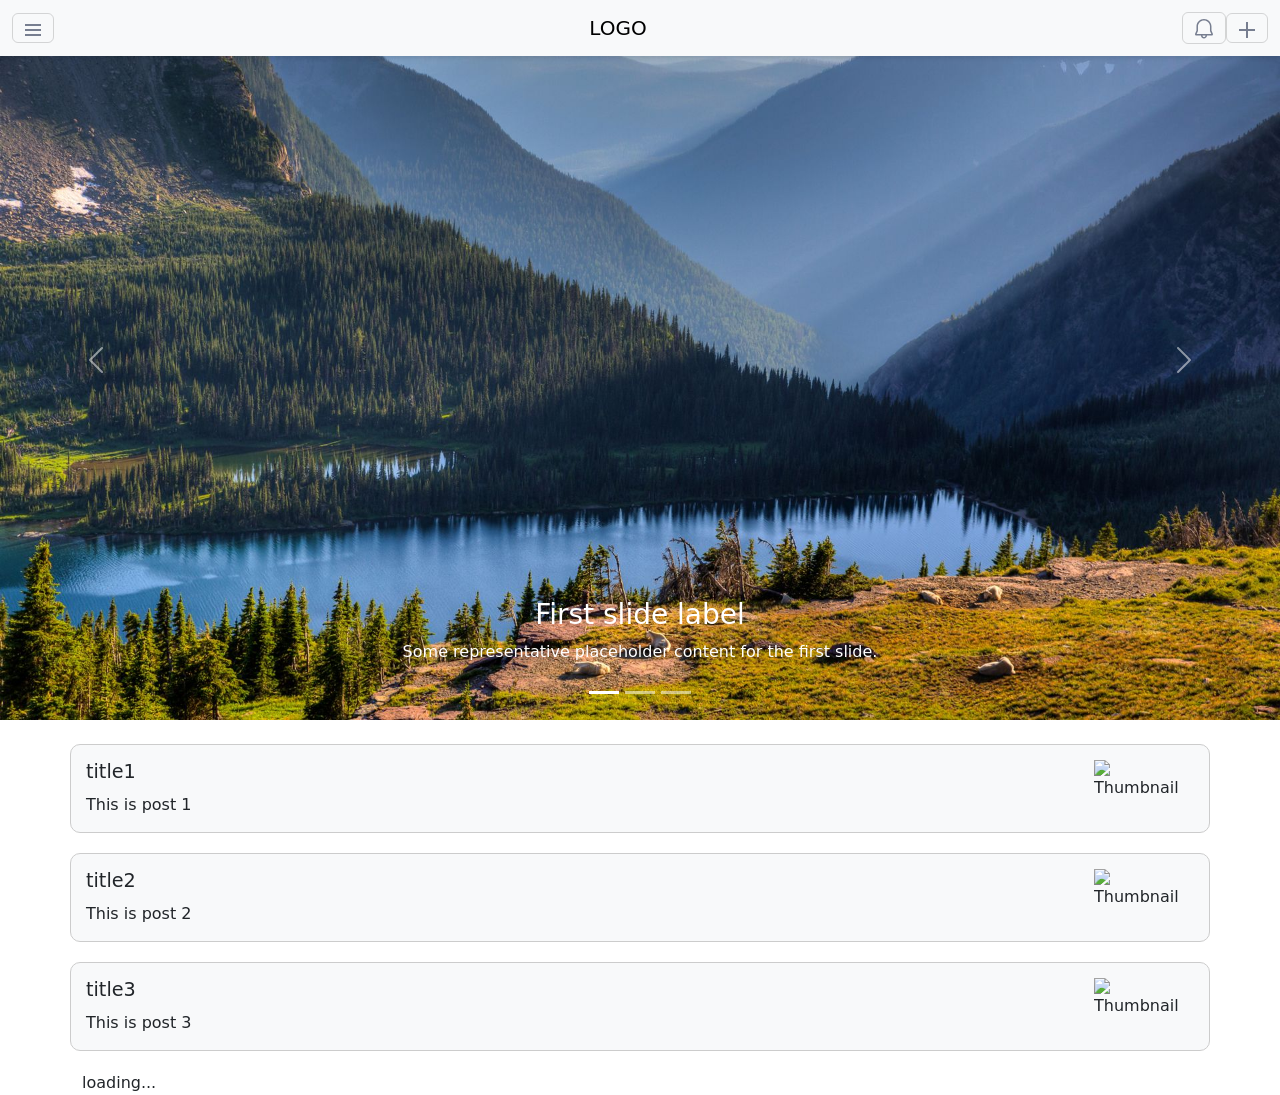
==== index.html @ 3760f305 "06.04 统一模版" ====
<!DOCTYPE html>
<html lang="en">
  <head>
    <meta charset="UTF-8" />
    <meta name="viewport" content="width=device-width, initial-scale=1.0" />
    <link
      href="https://cdn.jsdelivr.net/npm/bootstrap@5.3.3/dist/css/bootstrap.min.css"
      rel="stylesheet"
      integrity="sha384-QWTKZyjpPEjISv5WaRU9OFeRpok6YctnYmDr5pNlyT2bRjXh0JMhjY6hW+ALEwIH"
      crossorigin="anonymous"
    />
    <link href="/css/style.css" rel="stylesheet" />
    <title>Carousel</title>
  </head>
  <body>
    <!-- navbar -->
    <nav class="navbar bg-body-tertiary fixed-top">
      <div class="container-fluid">
        <!-- toggler  -->
        <button
          class="navbar-toggler me-auto"
          type="button"
          data-bs-toggle="offcanvas"
          data-bs-target="#offcanvasNavbar"
          aria-controls="offcanvasNavbar"
          aria-label="Toggle navigation"
        >
        <svg width="16" height="12" viewBox="0 0 16 12" fill="none" xmlns="http://www.w3.org/2000/svg">
          <rect width="16" height="2" fill="#777E90"/>
          <rect y="5" width="16" height="2" fill="#777E90"/>
          <rect y="10" width="16" height="2" fill="#777E90"/>
          </svg>          
        </button>
        <a class="navbar-brand me-auto" href="#">LOGO</a>
        <div
          class="offcanvas offcanvas-start"
          tabindex="-1"
          id="offcanvasNavbar"
          aria-labelledby="offcanvasNavbarLabel"
        >
          <div class="offcanvas-header">
            <button
              type="button"
              class="btn-close"
              data-bs-dismiss="offcanvas"
              aria-label="Close"
            ></button>
          </div>
          <div class="offcanvas-body">
            <!-- profile info -->
            <ul class="navbar-nav justify-content-start flex-grow-1 ps-3">
              <li class="nav-item">
                <div class="image">
                  <svg width="58" height="58" viewBox="0 0 58 58" fill="none" xmlns="http://www.w3.org/2000/svg">
                    <circle cx="29.5918" cy="29.5918" r="28.4082" fill="#D9D9D9"/>
                    <path fill-rule="evenodd" clip-rule="evenodd" d="M38.4693 19.5306C38.4693 24.4355 34.4966 28.4082 29.5918 28.4082C24.6869 28.4082 20.7142 24.4355 20.7142 19.5306C20.7142 14.6258 24.6869 10.6531 29.5918 10.6531C34.4966 10.6531 38.4693 14.6258 38.4693 19.5306ZM11.8367 41.7245C11.8367 35.8209 23.666 32.847 29.5918 32.847C35.5175 32.847 47.3469 35.8209 47.3469 41.7245V46.1633H11.8367V41.7245Z" fill="#FCFCFD"/>
                    </svg>                    
                </div>
              </li>
              <li class="nav-item">
                <a class="nav-link" href="#">example.students.email</a>
              </li>
              <li class="nav-item nav-item-flex">
                <svg width="20" height="20" viewBox="0 0 20 20" fill="none" xmlns="http://www.w3.org/2000/svg">
                  <path fill-rule="evenodd" clip-rule="evenodd" d="M10 10.8334C6.77834 10.8334 4.16667 13.445 4.16667 16.6667V18.3334C4.16667 18.7936 3.79357 19.1667 3.33333 19.1667C2.8731 19.1667 2.5 18.7936 2.5 18.3334V16.6667C2.5 12.5246 5.85786 9.16669 10 9.16669C14.1421 9.16669 17.5 12.5246 17.5 16.6667V18.3334C17.5 18.7936 17.1269 19.1667 16.6667 19.1667C16.2064 19.1667 15.8333 18.7936 15.8333 18.3334V16.6667C15.8333 13.445 13.2217 10.8334 10 10.8334Z" fill="#777E91"/>
                  <path fill-rule="evenodd" clip-rule="evenodd" d="M10 9.16665C11.8409 9.16665 13.3333 7.67426 13.3333 5.83331C13.3333 3.99236 11.8409 2.49998 10 2.49998C8.15905 2.49998 6.66667 3.99236 6.66667 5.83331C6.66667 7.67426 8.15905 9.16665 10 9.16665ZM10 10.8333C12.7614 10.8333 15 8.59474 15 5.83331C15 3.07189 12.7614 0.833313 10 0.833313C7.23858 0.833313 5 3.07189 5 5.83331C5 8.59474 7.23858 10.8333 10 10.8333Z" fill="#777E91"/>
                  </svg>
                  
                <a class="nav-link" href="#">Personal Info</a>
              </li>
              <li class="nav-item nav-item-flex">
                <svg width="20" height="20" viewBox="0 0 20 20" fill="none" xmlns="http://www.w3.org/2000/svg">
                  <path fill-rule="evenodd" clip-rule="evenodd" d="M10.0001 3.33335C8.37322 3.33335 6.87355 3.46752 5.66984 3.6265C4.58652 3.76957 3.76963 4.58646 3.62656 5.66978C3.46759 6.87349 3.33341 8.37316 3.33341 10C3.33341 11.6269 3.46759 13.1266 3.62656 14.3303C3.76963 15.4136 4.58652 16.2305 5.66984 16.3735C6.87355 16.5325 8.37322 16.6667 10.0001 16.6667C11.6269 16.6667 13.1266 16.5325 14.3303 16.3735C15.4136 16.2305 16.2305 15.4136 16.3736 14.3303C16.5326 13.1266 16.6667 11.6269 16.6667 10C16.6667 8.37316 16.5326 6.87349 16.3736 5.66978C16.2305 4.58646 15.4136 3.76957 14.3303 3.6265C13.1266 3.46752 11.6269 3.33335 10.0001 3.33335ZM5.45161 1.97418C3.62095 2.21596 2.21602 3.62089 1.97424 5.45155C1.80803 6.71009 1.66675 8.28442 1.66675 10C1.66675 11.7156 1.80803 13.29 1.97424 14.5485C2.21602 16.3792 3.62095 17.7841 5.45161 18.0259C6.71015 18.1921 8.28448 18.3334 10.0001 18.3334C11.7157 18.3334 13.29 18.1921 14.5485 18.0259C16.3792 17.7841 17.7841 16.3792 18.0259 14.5485C18.1921 13.29 18.3334 11.7156 18.3334 10C18.3334 8.28442 18.1921 6.71009 18.0259 5.45155C17.7841 3.62089 16.3792 2.21596 14.5485 1.97418C13.29 1.80797 11.7157 1.66669 10.0001 1.66669C8.28448 1.66669 6.71015 1.80797 5.45161 1.97418Z" fill="#777E91"/>
                  <path d="M7.50002 9.16665C8.42049 9.16665 9.16669 8.42045 9.16669 7.49998C9.16669 6.57951 8.42049 5.83331 7.50002 5.83331C6.57955 5.83331 5.83335 6.57951 5.83335 7.49998C5.83335 8.42045 6.57955 9.16665 7.50002 9.16665Z" fill="#777E91"/>
                  <path d="M15.1011 10.5894L16.5964 12.0847C16.5448 12.8648 16.4694 13.5887 16.3864 14.2317L13.9226 11.7679C13.5972 11.4425 13.0695 11.4425 12.7441 11.7679L10.9345 13.5775C9.95814 14.5539 8.37523 14.5539 7.39892 13.5775L7.25594 13.4346C6.9305 13.1091 6.40287 13.1091 6.07743 13.4346L4.06987 15.4421C3.83731 15.1268 3.68171 14.7484 3.62648 14.3302C3.59637 14.1022 3.56714 13.8635 3.53955 13.6154L4.89892 12.2561C5.87523 11.2797 7.45814 11.2797 8.43445 12.2561L8.57743 12.399C8.90286 12.7245 9.4305 12.7245 9.75594 12.399L11.5656 10.5894C12.5419 9.61308 14.1248 9.61308 15.1011 10.5894Z" fill="#777E91"/>
                  </svg>                  
                <a class="nav-link d" href="#">My Post</a>
              </li>
              <li class="nav-item nav-bottom nav-item-flex">
                <svg width="20" height="20" viewBox="0 0 20 20" fill="none" xmlns="http://www.w3.org/2000/svg">
                  <path fill-rule="evenodd" clip-rule="evenodd" d="M9.19107 12.5006C9.65098 12.4832 10.0379 12.842 10.0552 13.3019C10.0944 14.3387 10.1494 15.0954 10.2034 15.638C10.2566 16.1723 10.5792 16.4938 11.0289 16.5488C11.5591 16.6136 12.307 16.6667 13.3334 16.6667C14.3598 16.6667 15.1078 16.6136 15.638 16.5488C16.0874 16.4939 16.4101 16.1722 16.4634 15.6378C16.5637 14.6307 16.6667 12.8907 16.6667 9.99999C16.6667 7.10931 16.5637 5.36934 16.4634 4.36222C16.4101 3.82777 16.0874 3.50613 15.638 3.45119C15.1078 3.38638 14.3598 3.33333 13.3334 3.33333C12.307 3.33333 11.5591 3.38637 11.0289 3.45118C10.5792 3.50615 10.2566 3.82764 10.2034 4.36197C10.1494 4.90454 10.0944 5.66127 10.0552 6.6981C10.0379 7.15801 9.65098 7.51676 9.19107 7.4994C8.73116 7.48204 8.3724 7.09513 8.38976 6.63522C8.42994 5.57103 8.4869 4.77952 8.54495 4.19676C8.667 2.97162 9.52117 1.95641 10.8266 1.79683C11.4343 1.72255 12.2507 1.66666 13.3334 1.66666C14.4161 1.66666 15.2325 1.72255 15.8402 1.79684C17.1458 1.95644 17.9998 2.97212 18.1218 4.19702C18.2293 5.27556 18.3334 7.07372 18.3334 9.99999C18.3334 12.9263 18.2293 14.7244 18.1218 15.803C17.9998 17.0279 17.1458 18.0435 15.8402 18.2031C15.2325 18.2774 14.4161 18.3333 13.3334 18.3333C12.2507 18.3333 11.4343 18.2774 10.8266 18.2032C9.52117 18.0436 8.667 17.0284 8.54495 15.8032C8.4869 15.2205 8.42994 14.429 8.38976 13.3648C8.3724 12.9048 8.73116 12.5179 9.19107 12.5006Z" fill="#777E91"/>
                  <path fill-rule="evenodd" clip-rule="evenodd" d="M6.006 12.3274C6.33144 12.6528 6.33144 13.1805 6.006 13.5059C5.68057 13.8314 5.15293 13.8314 4.82749 13.5059L1.91083 10.5893C1.58539 10.2638 1.58539 9.73618 1.91083 9.41074L4.82749 6.49408C5.15293 6.16864 5.68057 6.16864 6.006 6.49408C6.33144 6.81951 6.33144 7.34715 6.006 7.67259L4.51193 9.16667H12.5001C12.9603 9.16667 13.3334 9.53976 13.3334 10C13.3334 10.4602 12.9603 10.8333 12.5001 10.8333L4.51193 10.8333L6.006 12.3274Z" fill="#777E91"/>
                  </svg>                  
                <a class="nav-link d" href="#">Log Out</a>
              </li>
            </ul>
          </div>
        </div>
        <button class="navbar-toggler mu-auto" type="button">
          <svg width="18" height="20" viewBox="0 0 18 20" fill="none" xmlns="http://www.w3.org/2000/svg">
            <path d="M8.97544 0C13.0253 0 16.3321 3.19475 16.4712 7.24906L16.4754 7.5V11.597L17.8554 14.753C17.9245 14.9109 17.9601 15.0814 17.9601 15.2538C17.9601 15.9441 17.4005 16.5038 16.7101 16.5038L11.9754 16.5053C11.9754 18.1621 10.6323 19.5053 8.97544 19.5053C7.37774 19.5053 6.07179 18.2563 5.98054 16.6815L5.975 16.503L1.25032 16.5038C1.07898 16.5038 0.909474 16.4685 0.752314 16.4003C0.119114 16.1252 -0.171236 15.389 0.103804 14.7558L1.47545 11.5979V7.4999C1.47605 3.34511 4.82754 0 8.97544 0ZM10.475 16.503L7.47544 16.5053C7.47544 17.3337 8.14705 18.0053 8.97544 18.0053C9.75515 18.0053 10.3959 17.4104 10.4685 16.6497L10.475 16.503ZM8.97544 1.5C5.65529 1.5 2.97593 4.17426 2.97545 7.5V11.9096L1.63147 15.0038H16.3279L14.9754 11.9106L14.9755 7.51286L14.9718 7.28766C14.8607 4.05418 12.217 1.5 8.97544 1.5Z" fill="#777E90"/>
            </svg>            
        </button>
        <button class="navbar-toggler mu-auto" type="button">
          <svg width="16" height="16" viewBox="0 0 16 16" fill="none" xmlns="http://www.w3.org/2000/svg">
            <rect y="7" width="16" height="2" fill="#777E90"/>
            <rect x="7" y="16" width="16" height="2" transform="rotate(-90 7 16)" fill="#777E90"/>
            </svg>
        </button>
      </div>
    </nav>

    <div id="carouselExampleCaptions" class="carousel slide">
      <div class="carousel-indicators">
        <button
          type="button"
          data-bs-target="#carouselExampleCaptions"
          data-bs-slide-to="0"
          class="active"
          aria-current="true"
          aria-label="Slide 1"
        ></button>
        <button
          type="button"
          data-bs-target="#carouselExampleCaptions"
          data-bs-slide-to="1"
          aria-label="Slide 2"
        ></button>
        <button
          type="button"
          data-bs-target="#carouselExampleCaptions"
          data-bs-slide-to="2"
          aria-label="Slide 3"
        ></button>
      </div>
      <div class="carousel-inner">
        <div class="carousel-item active">
          <img src="./img/demo1.jpeg" class="d-block w-100" alt="demo1" />
          <div class="carousel-caption d-none d-md-block">
            <h3>First slide label</h3>
            <p>Some representative placeholder content for the first slide.</p>
          </div>
        </div>
        <div class="carousel-item">
          <img src="./img/demo2.jpeg" class="d-block w-100" alt="demo2" />
          <div class="carousel-caption d-none d-md-block">
            <h3>Second slide label</h3>
            <p>Some representative placeholder content for the second slide.</p>
          </div>
        </div>

        <div class="carousel-item">
          <img src="./img/demo3.jpeg" class="d-block w-100" alt="demo3" />
          <div class="carousel-caption d-none d-md-block">
            <h3>Third slide label</h3>
            <p>Some representative placeholder content for the third slide.</p>
          </div>
        </div>
      </div>
      <button
        class="carousel-control-prev"
        type="button"
        data-bs-target="#carouselExampleCaptions"
        data-bs-slide="prev"
      >
        <span class="carousel-control-prev-icon" aria-hidden="true"></span>
        <span class="visually-hidden">Previous</span>
      </button>
      <button
        class="carousel-control-next"
        type="button"
        data-bs-target="#carouselExampleCaptions"
        data-bs-slide="next"
      >
        <span class="carousel-control-next-icon" aria-hidden="true"></span>
        <span class="visually-hidden">Next</span>
      </button>
    </div>

    <script
      src="https://cdn.jsdelivr.net/npm/bootstrap@5.3.3/dist/js/bootstrap.bundle.min.js"
      integrity="sha384-YvpcrYf0tY3lHB60NNkmXc5s9fDVZLESaAA55NDzOxhy9GkcIdslK1eN7N6jIeHz"
      crossorigin="anonymous"
    ></script>
    <script src="/js/index.js"></script>

    <br>
    <div class="container">
      <div class="row" id="post-container">
      </div>
      <div id="loading-message" style="display: none;">loading...</div>
    </div>
  
    <script src="https://cdn.jsdelivr.net/npm/bootstrap@5.3.0-alpha1/dist/js/bootstrap.bundle.min.js"></script>
    <script>
      var posts = [
        { title: "title1", content: "This is post 1", thumbnail: "./img/demo2", link: "post1.html" },
        { title: "title2", content: "This is post 2", thumbnail: "", link: "post2.html" },
        { title: "title3", content: "This is post 3", thumbnail: "path_to_thumbnail3.jpg", link: "post3.html" },
        { title: "title4", content: "This is post 4", thumbnail: "path_to_thumbnail4.jpg", link: "post4.html" }
      ];
  
      var postContainer = document.getElementById("post-container");
      var loadingMessage = document.getElementById("loading-message");
  
      function createPostCard(post) {
        var cardDiv = document.createElement("div");
        cardDiv.classList.add("col-md-4", "post-card");
  
        var title = document.createElement("h5");
        title.classList.add("card-title");
        title.textContent = post.title;
  
        var content = document.createElement("p");
        content.classList.add("card-text");
        content.textContent = post.content;
  
        var thumbnail = document.createElement("img");
        thumbnail.classList.add("post-thumbnail");
        thumbnail.src = post.thumbnail;
        thumbnail.alt = "Thumbnail";
  
        cardDiv.appendChild(thumbnail); // Add the thumbnail image
        cardDiv.appendChild(title);
        cardDiv.appendChild(content);
  
        cardDiv.addEventListener("click", function() {
          window.location.href = post.link;
        });
  
        return cardDiv;
      }
  
      function loadMorePosts() {
        var startIndex = postContainer.children.length; // 已加载帖子的数量
        var endIndex = startIndex + 3; // 每次加载3个帖子
        for (var i = startIndex; i < endIndex && i < posts.length; i++) {
          var postCard = createPostCard(posts[i]);
          postContainer.appendChild(postCard);
        }
        if (startIndex >= posts.length) {
          window.removeEventListener("scroll", handleScroll);
          loadingMessage.style.display = "none";
        }
      }
  
      function handleScroll() {
        var scrollTop = document.documentElement.scrollTop;
        var windowHeight = window.innerHeight;
        var documentHeight = document.documentElement.scrollHeight;
        if (scrollTop + windowHeight >= documentHeight - 100) {
          loadingMessage.style.display = "block";
          setTimeout(function() {
            loadMorePosts();
            loadingMessage.style.display = "none";
          }, 1000);
        }
      }
  
      window.addEventListener("scroll", handleScroll);
      loadMorePosts(); // 初始加载
    </script>
  </body>
</html>
---- css/style.css ----
.image {
  text-align: left;
}
.nav-bottom {
  margin-top: 90%;
}
.navbar {
  box-shadow: 0px 2px 4px rgba(0, 0, 0, 0.1); /* Adjust the values as needed */
}

.carousel {
  width: 100%;
}

.post-card {
  margin-bottom: 20px;
  cursor: pointer;
  border: 1px solid #ccc;
  border-radius: 10px;
  padding: 15px;
  background-color: #f8f9fa;
  transition: box-shadow 0.3s ease-in-out;
  width: 100%; /* 使用相对单位，使卡片宽度自适应屏幕大小 */
  max-width: auto; 
  height: auto; /* 自适应高度 */
  top: auto; /* 移除固定的定位属性 */
  left: auto; /* 移除固定的定位属性 */
  gap: 0px; /* 不再需要间隙 */
  opacity: 1; /* 移除透明度 */
}

.post-card:hover {
  box-shadow: 0 4px 8px rgba(0,0,0,0.1);
}

.card-title {
  font-size: 1.2rem;
  margin-bottom: 10px;
}

.card-text {
  font-size: 1rem;
}

.post-thumbnail {
  width: 100px; /* 缩略图宽度 */
  height: auto; /* 自适应高度 */
  float: right;
  margin-left: 15px;
}

.nav-item-flex{
  display: inline-flex;
  align-items: center;
}
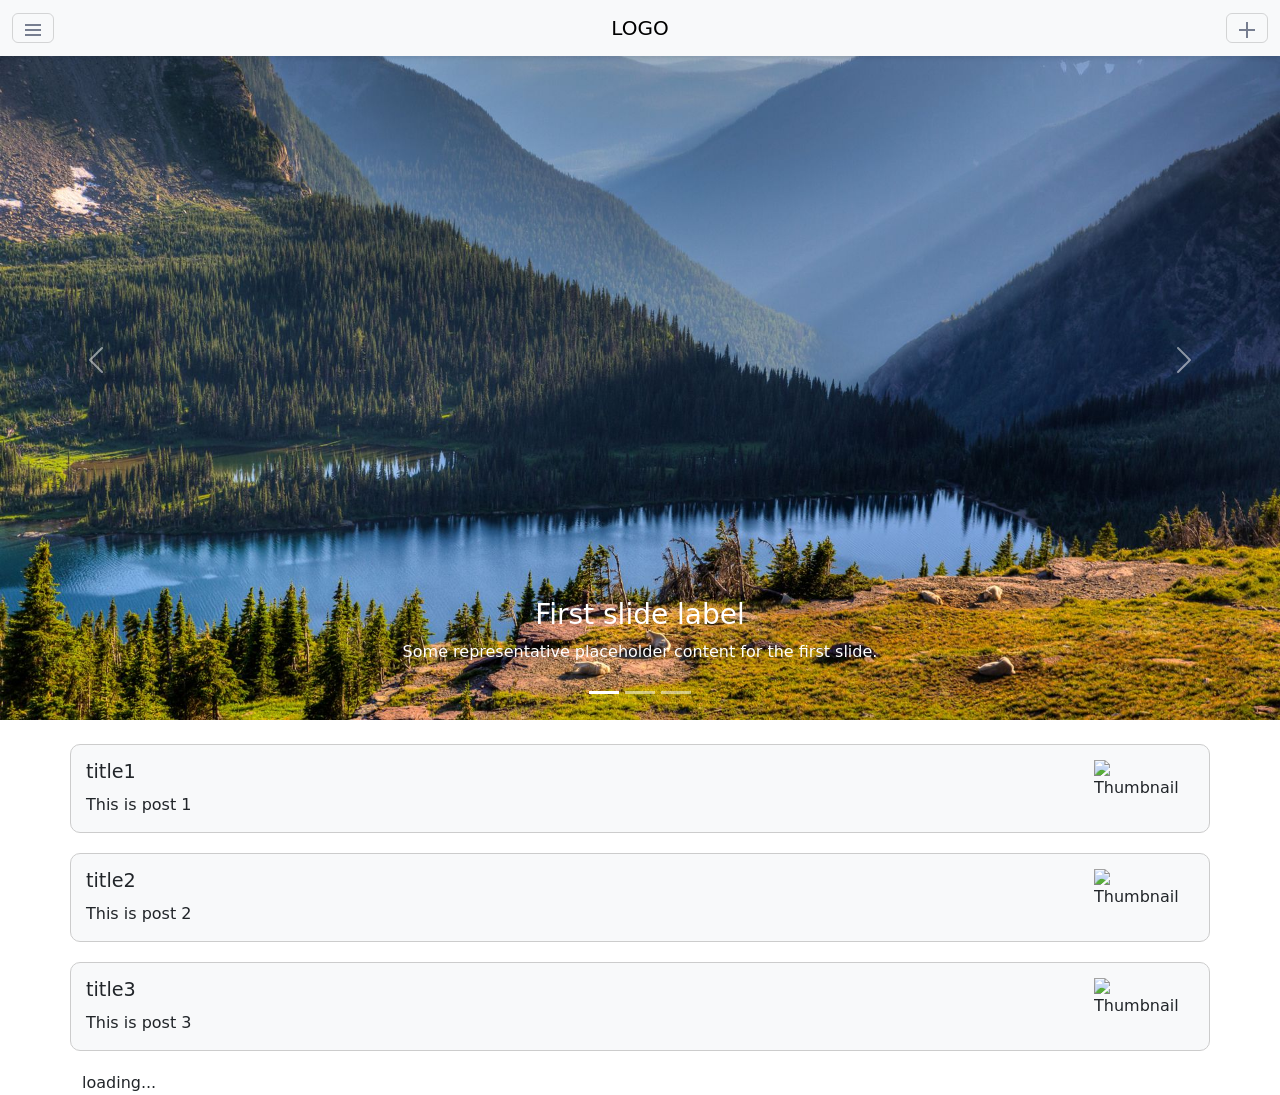
==== commit 340d0c53: "adjust css&html of signup/ login/ resset psw/ homepage" ====
--- a/index.html
+++ b/index.html
@@ -9,7 +9,7 @@
       integrity="sha384-QWTKZyjpPEjISv5WaRU9OFeRpok6YctnYmDr5pNlyT2bRjXh0JMhjY6hW+ALEwIH"
       crossorigin="anonymous"
     />
-    <link href="/css/style.css" rel="stylesheet" />
+    <link href="/css/index.css" rel="stylesheet" />
     <title>Carousel</title>
   </head>
   <body>
@@ -81,16 +81,12 @@
                   <path fill-rule="evenodd" clip-rule="evenodd" d="M9.19107 12.5006C9.65098 12.4832 10.0379 12.842 10.0552 13.3019C10.0944 14.3387 10.1494 15.0954 10.2034 15.638C10.2566 16.1723 10.5792 16.4938 11.0289 16.5488C11.5591 16.6136 12.307 16.6667 13.3334 16.6667C14.3598 16.6667 15.1078 16.6136 15.638 16.5488C16.0874 16.4939 16.4101 16.1722 16.4634 15.6378C16.5637 14.6307 16.6667 12.8907 16.6667 9.99999C16.6667 7.10931 16.5637 5.36934 16.4634 4.36222C16.4101 3.82777 16.0874 3.50613 15.638 3.45119C15.1078 3.38638 14.3598 3.33333 13.3334 3.33333C12.307 3.33333 11.5591 3.38637 11.0289 3.45118C10.5792 3.50615 10.2566 3.82764 10.2034 4.36197C10.1494 4.90454 10.0944 5.66127 10.0552 6.6981C10.0379 7.15801 9.65098 7.51676 9.19107 7.4994C8.73116 7.48204 8.3724 7.09513 8.38976 6.63522C8.42994 5.57103 8.4869 4.77952 8.54495 4.19676C8.667 2.97162 9.52117 1.95641 10.8266 1.79683C11.4343 1.72255 12.2507 1.66666 13.3334 1.66666C14.4161 1.66666 15.2325 1.72255 15.8402 1.79684C17.1458 1.95644 17.9998 2.97212 18.1218 4.19702C18.2293 5.27556 18.3334 7.07372 18.3334 9.99999C18.3334 12.9263 18.2293 14.7244 18.1218 15.803C17.9998 17.0279 17.1458 18.0435 15.8402 18.2031C15.2325 18.2774 14.4161 18.3333 13.3334 18.3333C12.2507 18.3333 11.4343 18.2774 10.8266 18.2032C9.52117 18.0436 8.667 17.0284 8.54495 15.8032C8.4869 15.2205 8.42994 14.429 8.38976 13.3648C8.3724 12.9048 8.73116 12.5179 9.19107 12.5006Z" fill="#777E91"/>
                   <path fill-rule="evenodd" clip-rule="evenodd" d="M6.006 12.3274C6.33144 12.6528 6.33144 13.1805 6.006 13.5059C5.68057 13.8314 5.15293 13.8314 4.82749 13.5059L1.91083 10.5893C1.58539 10.2638 1.58539 9.73618 1.91083 9.41074L4.82749 6.49408C5.15293 6.16864 5.68057 6.16864 6.006 6.49408C6.33144 6.81951 6.33144 7.34715 6.006 7.67259L4.51193 9.16667H12.5001C12.9603 9.16667 13.3334 9.53976 13.3334 10C13.3334 10.4602 12.9603 10.8333 12.5001 10.8333L4.51193 10.8333L6.006 12.3274Z" fill="#777E91"/>
                   </svg>                  
-                <a class="nav-link d" href="#">Log Out</a>
+                <a class="nav-link d" href="homepage.html">Log Out</a>
               </li>
             </ul>
           </div>
         </div>
-        <button class="navbar-toggler mu-auto" type="button">
-          <svg width="18" height="20" viewBox="0 0 18 20" fill="none" xmlns="http://www.w3.org/2000/svg">
-            <path d="M8.97544 0C13.0253 0 16.3321 3.19475 16.4712 7.24906L16.4754 7.5V11.597L17.8554 14.753C17.9245 14.9109 17.9601 15.0814 17.9601 15.2538C17.9601 15.9441 17.4005 16.5038 16.7101 16.5038L11.9754 16.5053C11.9754 18.1621 10.6323 19.5053 8.97544 19.5053C7.37774 19.5053 6.07179 18.2563 5.98054 16.6815L5.975 16.503L1.25032 16.5038C1.07898 16.5038 0.909474 16.4685 0.752314 16.4003C0.119114 16.1252 -0.171236 15.389 0.103804 14.7558L1.47545 11.5979V7.4999C1.47605 3.34511 4.82754 0 8.97544 0ZM10.475 16.503L7.47544 16.5053C7.47544 17.3337 8.14705 18.0053 8.97544 18.0053C9.75515 18.0053 10.3959 17.4104 10.4685 16.6497L10.475 16.503ZM8.97544 1.5C5.65529 1.5 2.97593 4.17426 2.97545 7.5V11.9096L1.63147 15.0038H16.3279L14.9754 11.9106L14.9755 7.51286L14.9718 7.28766C14.8607 4.05418 12.217 1.5 8.97544 1.5Z" fill="#777E90"/>
-            </svg>            
-        </button>
+
         <button class="navbar-toggler mu-auto" type="button">
           <svg width="16" height="16" viewBox="0 0 16 16" fill="none" xmlns="http://www.w3.org/2000/svg">
             <rect y="7" width="16" height="2" fill="#777E90"/>
--- a/css/index.css
+++ b/css/index.css
@@ -0,0 +1,56 @@
+.image {
+  text-align: left;
+}
+.nav-bottom {
+  margin-top: 90%;
+}
+.navbar {
+  box-shadow: 0px 2px 4px rgba(0, 0, 0, 0.1); /* Adjust the values as needed */
+}
+
+.carousel {
+  width: 100%;
+}
+
+.post-card {
+  margin-bottom: 20px;
+  cursor: pointer;
+  border: 1px solid #ccc;
+  border-radius: 10px;
+  padding: 15px;
+  background-color: #f8f9fa;
+  transition: box-shadow 0.3s ease-in-out;
+  width: 100%; /* 使用相对单位，使卡片宽度自适应屏幕大小 */
+  max-width: auto; 
+  height: auto; /* 自适应高度 */
+  top: auto; /* 移除固定的定位属性 */
+  left: auto; /* 移除固定的定位属性 */
+  gap: 0px; /* 不再需要间隙 */
+  opacity: 1; /* 移除透明度 */
+}
+
+.post-card:hover {
+  box-shadow: 0 4px 8px rgba(0,0,0,0.1);
+}
+
+.card-title {
+  font-size: 1.2rem;
+  margin-bottom: 10px;
+}
+
+.card-text {
+  font-size: 1rem;
+}
+
+.post-thumbnail {
+  width: 100px; /* 缩略图宽度 */
+  height: auto; /* 自适应高度 */
+  float: right;
+  margin-left: 15px;
+}
+
+.nav-item-flex{
+  display: inline-flex;
+  align-items: center;
+}
+
